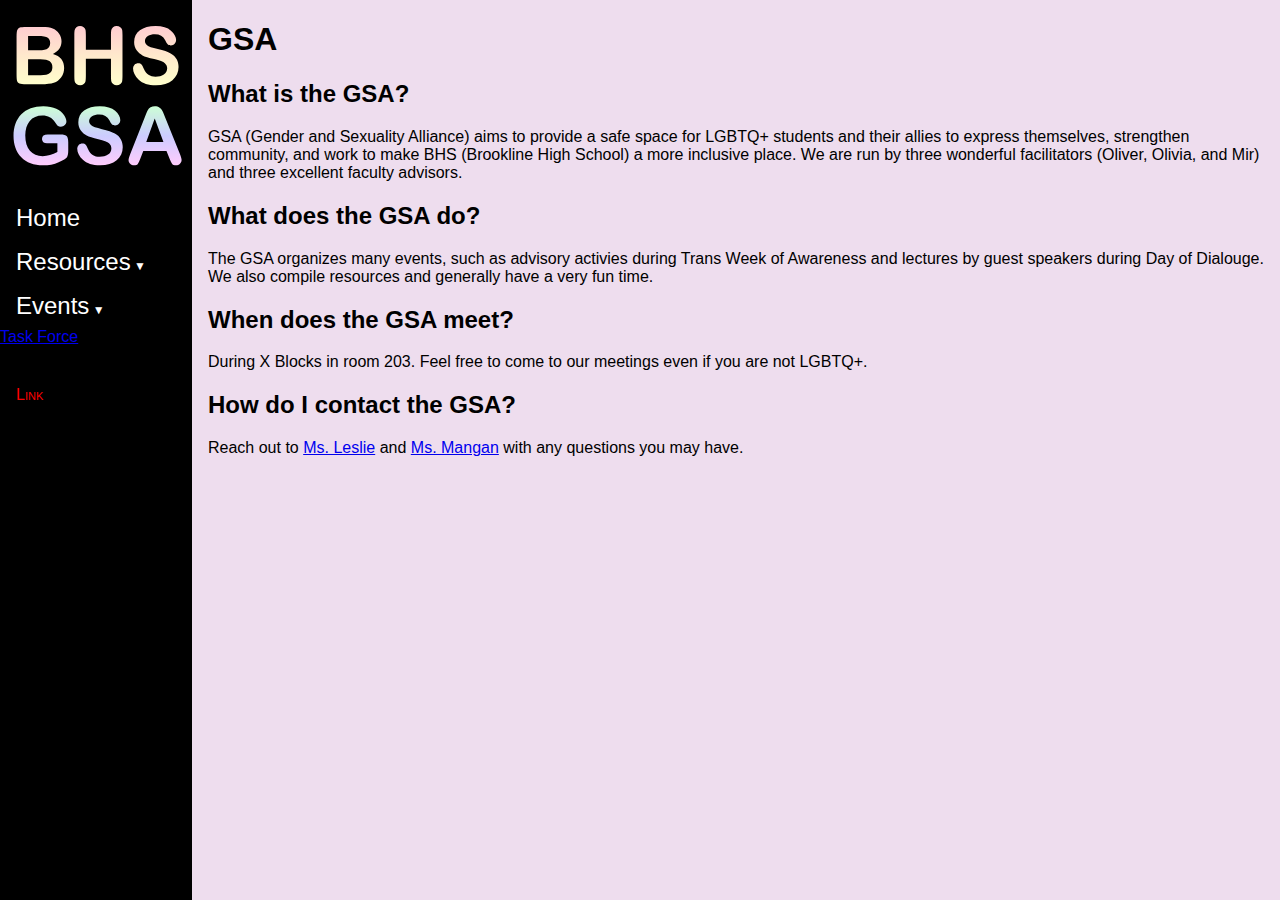
==== index.html @ 14a3fac6 "Fix navigation" ====
<!DOCTYPE html>
<html>

<head>
  <meta charset="utf-8">
  <title>Home - BHS GSA</title>
  <link href="/style.css" rel="stylesheet" type="text/css" />
  <link rel="icon" type="image/x-icon" href="/logo.svg">
</head>

<body>
  <nav>
    <a href="#header" class="skip">Skip to main content</a>
    <ul class="main">
      <li>
        <img src="/logo.svg">
        <a href="/">Home</a>
      </li>
      <li class="dropdown">
        <a href="/resources">Resources</a>
        <ul>
          <li><a href="/resources/bathrooms">Bathrooms</a></li>
        </ul>
      </li>
      <li class="dropdown">
        <a href="/events">Events</a>
        <ul>
          <li><a href="/events/retreat">GSA Retreat</a></li>
          <li><a href="/events/friendsgiving">Friendsgiving</a></li>
          <li><a href="/events/twoa">TWoA</a></li>
          <li><a href="/events/day-of-silence">Day of Silence</a></li>
          <li><a href="/events/day-of-dialogue">Day of Dialogue</a></li>
          <li><a href="/events/pride">Pride</a></li>
        </ul>
      </li><a href="/task-force">Task Force</a></li>
      <li>
    </ul>
    <ul class="exit">
  	  <li><a href="https://weather.com">Link</a></li>
    </ul>
  </nav>
  
  <h1 id="header">GSA</h1>
  <h2>What is the GSA?</h2>
  <p>GSA (Gender and Sexuality Alliance) aims to provide a safe space for LGBTQ+ students and their allies to express themselves, strengthen community, and work to make BHS (Brookline High School) a more inclusive place. We are run by three wonderful facilitators (Oliver, Olivia, and Mir) and three excellent faculty advisors.</p>
  <h2>What does the GSA do?</h2>
  <p>The GSA organizes many events, such as advisory activies during Trans Week of Awareness and lectures by guest speakers during Day of Dialouge. We also compile resources and generally have a very fun time.</p>
  <h2>When does the GSA meet?</h2>
  <p>During X Blocks in room 203. Feel free to come to our meetings even if you are not LGBTQ+.</p>
  <h2>How do I contact the GSA?</h2>
  <p>Reach out to <a href="mailto:kathryn_leslie@psbma.org">Ms. Leslie</a> and <a href="mailto:julia_mangan@psbma.org">Ms. Mangan</a> with any questions you may have.</p>
</body>
</html>
---- style.css ----
body {
  background-color: #ede;
  font-family: Helvetica, Verdana, sans-serif;
  margin-left: min(50%, 12rem);
  padding-left: 1rem;
}

nav { 
  width: min(50%, 12rem);
  position: fixed;
  left: 0;
  top: 0;
  height: 100%;
  background-color: #000;
  padding: 0;
}

nav ul {
  list-style-type: none;
  margin: 0;
  padding: 0;
}

nav li a {
  padding: 0.5rem 1rem;
  font-size: 1.5rem;
  color: #fff;
  display: block;
  text-decoration: none;
}

nav li a:hover, nav li a:focus, .skip:hover, .skip:focus {
  background: #a7a;
  text-decoration: underline;
}

nav li a:active, .skip:active {
  background: #fff;
  color: #a7a;
}

nav li li a {
  padding: 0.1rem 2rem;
  font-size: 1rem;
}

nav img {
  width: 100%;
}

.exit {
  position: static;
  bottom: 0;
  width: min(50%, 12rem);
  height: 2rem;
}

.exit a {
  font-size: 1rem;
  font-variant: small-caps;
  color: #f00;
  background: #000;
  background: linear-gradient(#0000, #0008 33%, #000c 66%);
}

.main {
  overflow: scroll;
  padding-bottom: 2rem;
}

.dropdown>a::after {
  content: " ▼";
  font-size: 0.75rem;
}

.dropdown ul {
  display: none;
}

.dropdown:focus-within ul, .dropdown:hover ul {
  display: initial;
}

.skip {
  border: 1px solid #a7a;
  padding: 0.5rem 1rem;
  color: #fff;
  display: block;
  z-index: -5;
  position: absolute;
  opacity: 0;
}

.skip:focus {
	opacity: 1;
    position: auto;
}
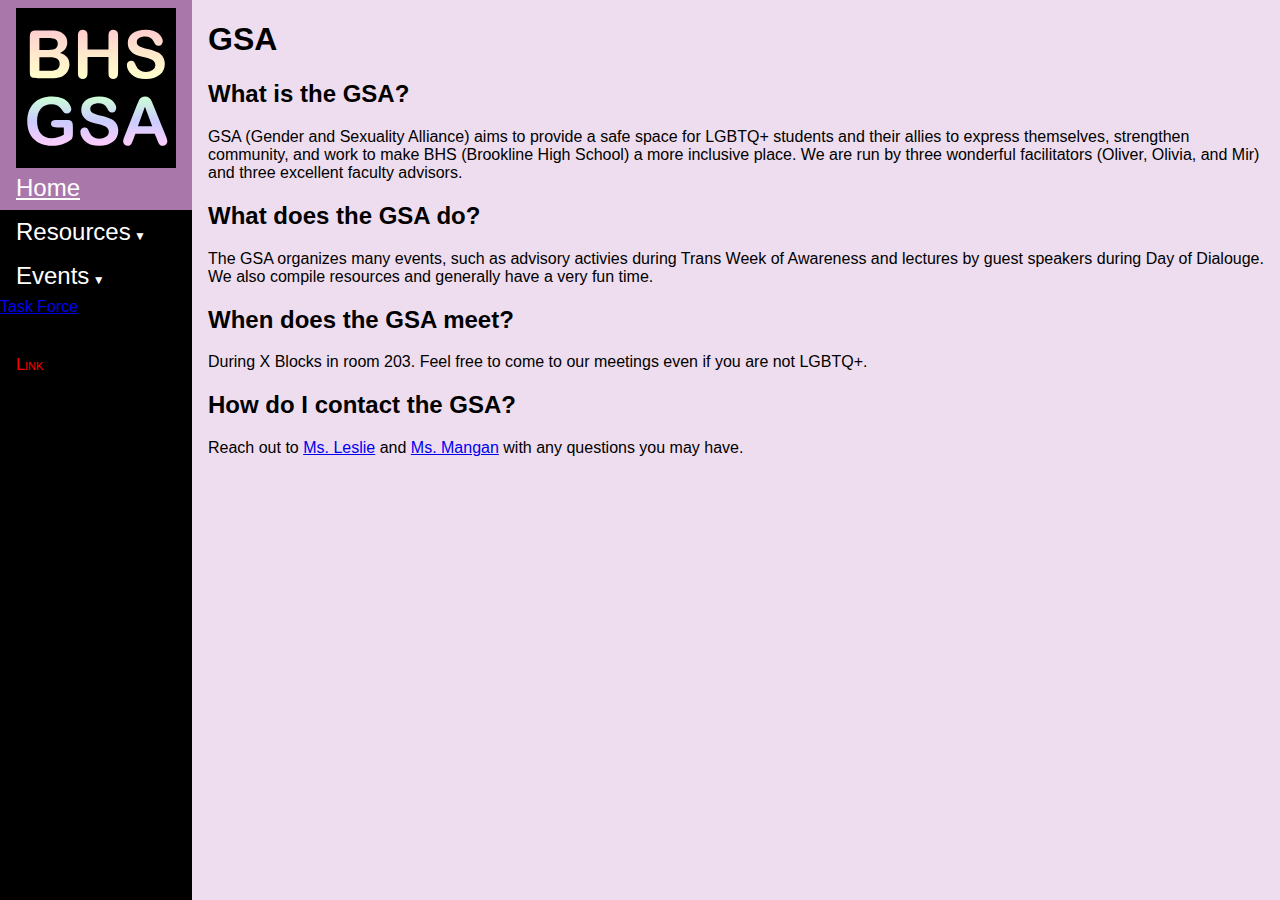
==== commit 71660e28: "Fix navigation" ====
--- a/index.html
+++ b/index.html
@@ -12,10 +12,7 @@
   <nav>
     <a href="#header" class="skip">Skip to main content</a>
     <ul class="main">
-      <li>
-        <img src="/logo.svg">
-        <a href="/">Home</a>
-      </li>
+      <li><a href="/"><img src="/logo.svg" />Home</a></li>
       <li class="dropdown">
         <a href="/resources">Resources</a>
         <ul>
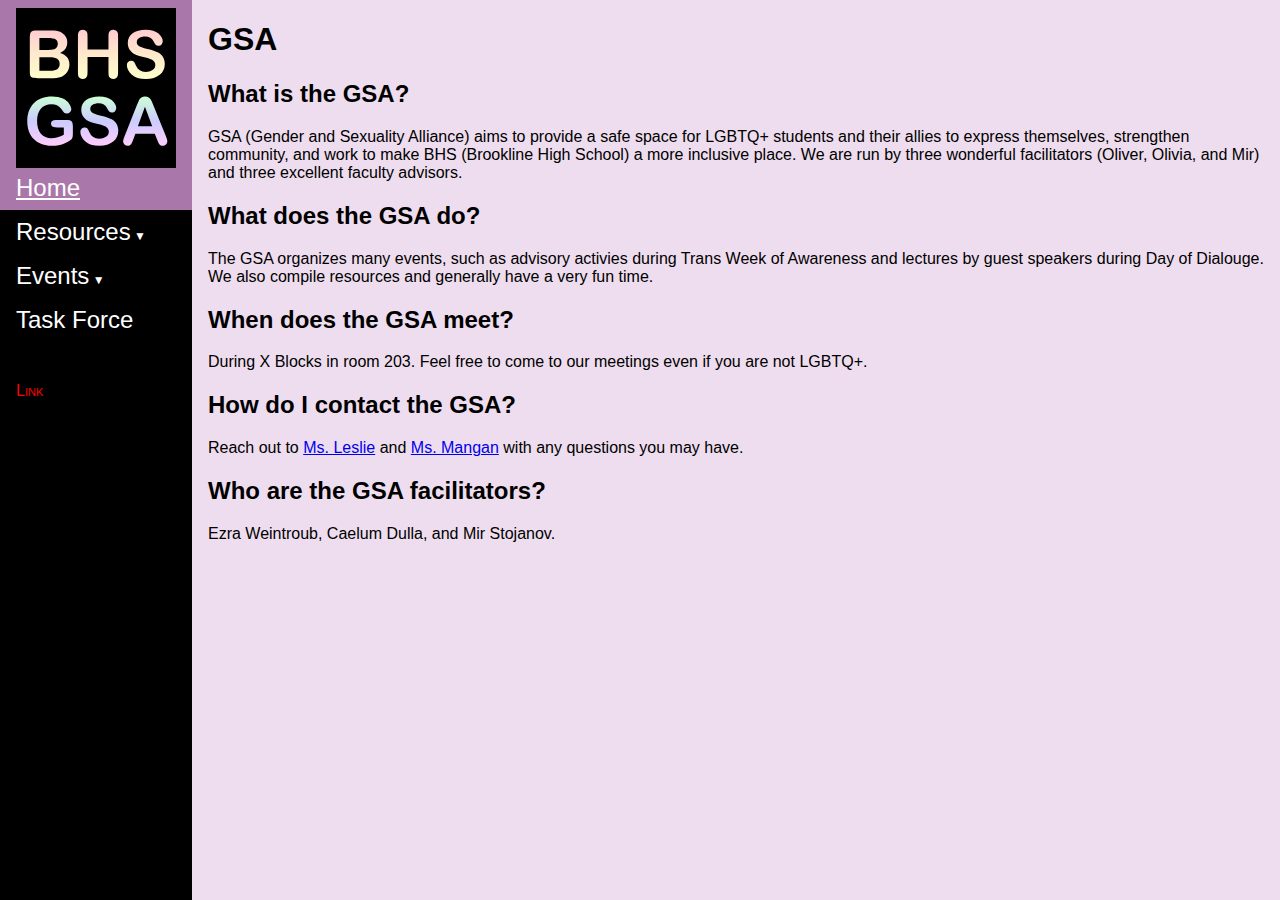
==== commit f4df144b: "Add facilitators" ====
--- a/index.html
+++ b/index.html
@@ -29,7 +29,7 @@
           <li><a href="/events/day-of-dialogue">Day of Dialogue</a></li>
           <li><a href="/events/pride">Pride</a></li>
         </ul>
-      </li><a href="/task-force">Task Force</a></li>
+      <li><a href="/task-force">Task Force</a></li>
       <li>
     </ul>
     <ul class="exit">
@@ -46,5 +46,7 @@
   <p>During X Blocks in room 203. Feel free to come to our meetings even if you are not LGBTQ+.</p>
   <h2>How do I contact the GSA?</h2>
   <p>Reach out to <a href="mailto:kathryn_leslie@psbma.org">Ms. Leslie</a> and <a href="mailto:julia_mangan@psbma.org">Ms. Mangan</a> with any questions you may have.</p>
+  <h2>Who are the GSA facilitators?</h2>
+  <p>Ezra Weintroub, Caelum Dulla, and Mir Stojanov.</p>
 </body>
 </html>
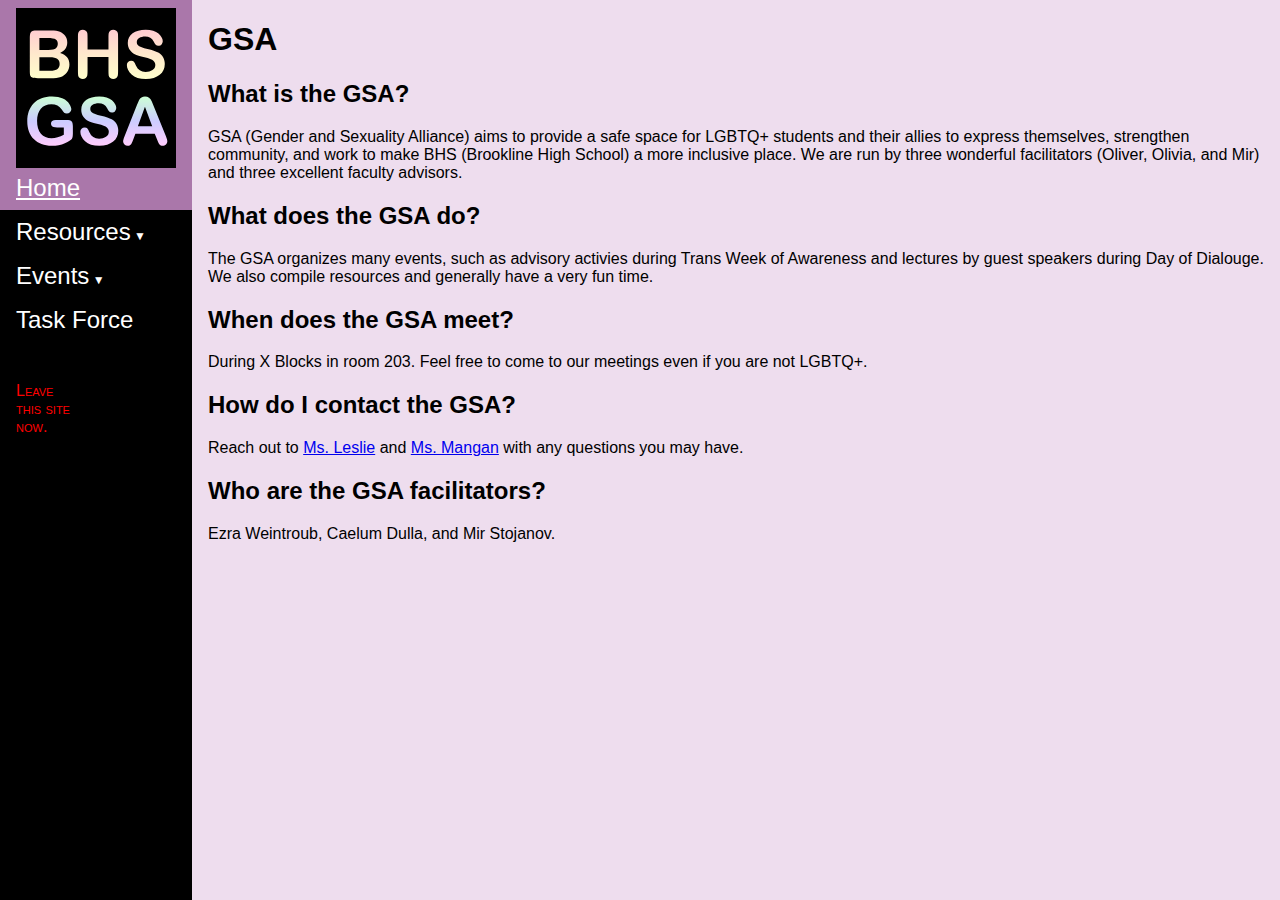
==== commit d450dc04: "Minor fix" ====
--- a/index.html
+++ b/index.html
@@ -10,7 +10,7 @@
 
 <body>
   <nav>
-    <a href="#header" class="skip">Skip to main content</a>
+    <a href="#content" class="skip">Skip to main content</a>
     <ul class="main">
       <li><a href="/"><img src="/logo.svg" />Home</a></li>
       <li class="dropdown">
@@ -33,11 +33,11 @@
       <li>
     </ul>
     <ul class="exit">
-  	  <li><a href="https://weather.com">Link</a></li>
+  	  <li><a href="https://weather.com">Leave this site now.</a></li>
     </ul>
   </nav>
   
-  <h1 id="header">GSA</h1>
+  <h1 id="content">GSA</h1>
   <h2>What is the GSA?</h2>
   <p>GSA (Gender and Sexuality Alliance) aims to provide a safe space for LGBTQ+ students and their allies to express themselves, strengthen community, and work to make BHS (Brookline High School) a more inclusive place. We are run by three wonderful facilitators (Oliver, Olivia, and Mir) and three excellent faculty advisors.</p>
   <h2>What does the GSA do?</h2>
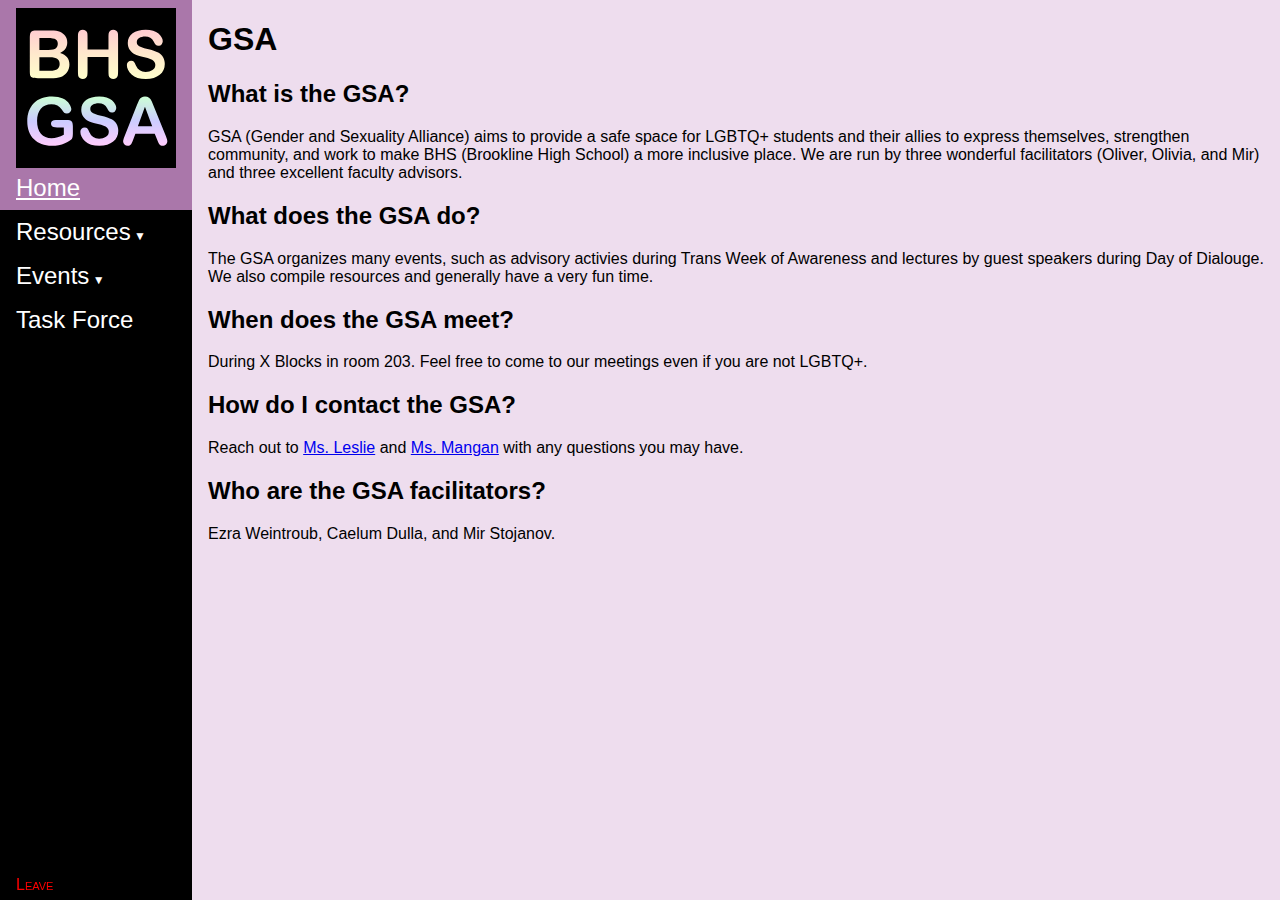
==== commit 8e1e5444: "Get rid of extraneous period" ====
--- a/index.html
+++ b/index.html
@@ -33,7 +33,7 @@
       <li>
     </ul>
     <ul class="exit">
-  	  <li><a href="https://weather.com">Leave this site now.</a></li>
+  	  <li><a href="https://weather.com">Leave this site now</a></li>
     </ul>
   </nav>
   
--- a/style.css
+++ b/style.css
@@ -49,7 +49,7 @@
 }
 
 .exit {
-  position: static;
+  position: absolute;
   bottom: 0;
   width: min(50%, 12rem);
   height: 2rem;
@@ -93,5 +93,5 @@
 
 .skip:focus {
 	opacity: 1;
-    position: auto;
+    position: static;
 }
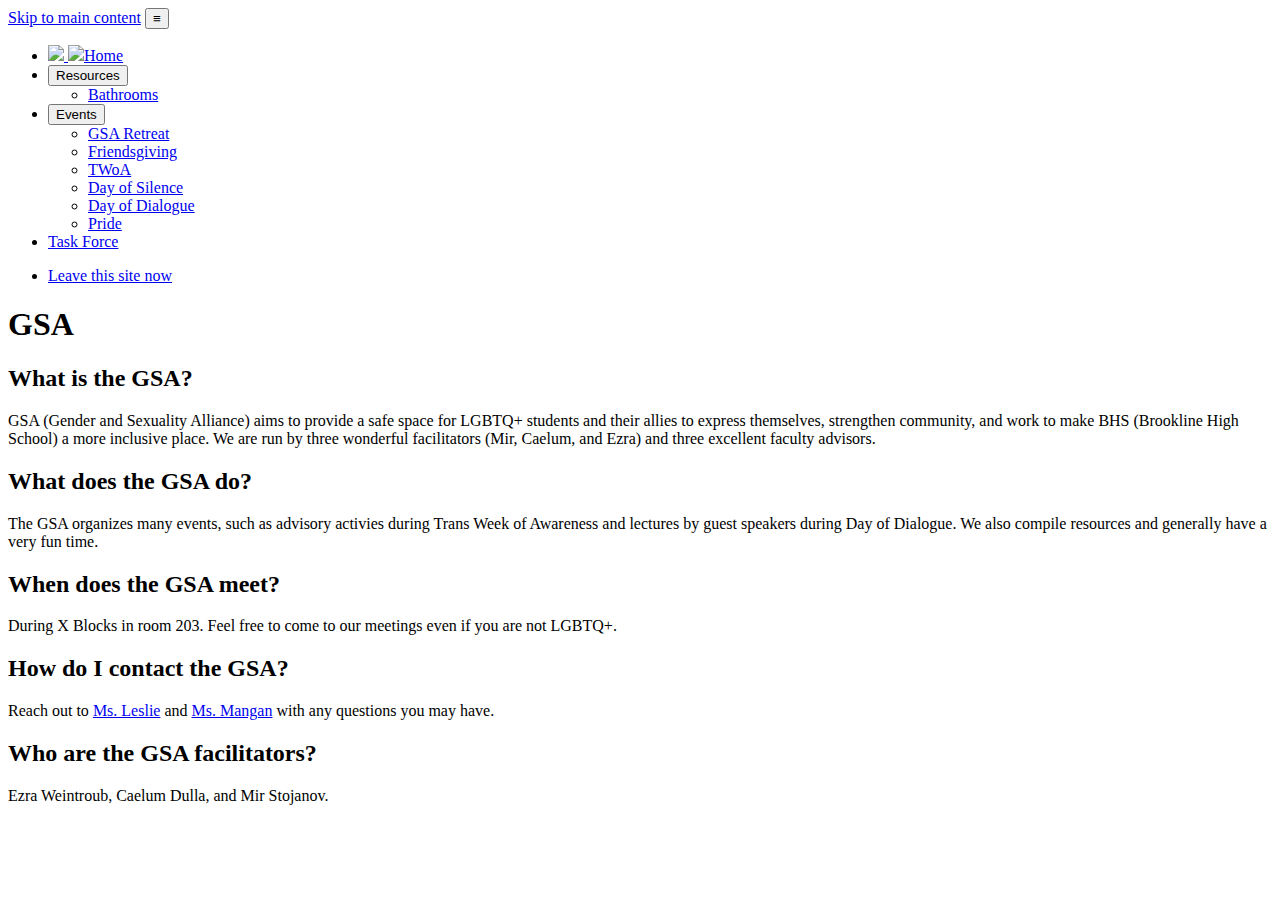
==== commit c723d5be: "Navigation updated; typos fixed" ====
--- a/index.html
+++ b/index.html
@@ -4,23 +4,25 @@
 <head>
   <meta charset="utf-8">
   <title>Home - BHS GSA</title>
-  <link href="/style.css" rel="stylesheet" type="text/css" />
-  <link rel="icon" type="image/x-icon" href="/logo.svg">
 </head>
 
 <body>
   <nav>
     <a href="#content" class="skip">Skip to main content</a>
+    <button id="menu-toggle" >≡</button>
     <ul class="main">
-      <li><a href="/"><img src="/logo.svg" />Home</a></li>
-      <li class="dropdown">
-        <a href="/resources">Resources</a>
+      <li><a href="/">
+        <img id="logo-wide" src="/logo-wide.svg" />
+        <img id="logo-thin" src="/logo-thin.svg" />Home
+      </a></li>
+      <li class="open dropdown">
+        <button>Resources</button>
         <ul>
           <li><a href="/resources/bathrooms">Bathrooms</a></li>
         </ul>
       </li>
       <li class="dropdown">
-        <a href="/events">Events</a>
+        <button>Events</button>
         <ul>
           <li><a href="/events/retreat">GSA Retreat</a></li>
           <li><a href="/events/friendsgiving">Friendsgiving</a></li>
@@ -30,7 +32,6 @@
           <li><a href="/events/pride">Pride</a></li>
         </ul>
       <li><a href="/task-force">Task Force</a></li>
-      <li>
     </ul>
     <ul class="exit">
   	  <li><a href="https://weather.com">Leave this site now</a></li>
@@ -39,14 +40,15 @@
   
   <h1 id="content">GSA</h1>
   <h2>What is the GSA?</h2>
-  <p>GSA (Gender and Sexuality Alliance) aims to provide a safe space for LGBTQ+ students and their allies to express themselves, strengthen community, and work to make BHS (Brookline High School) a more inclusive place. We are run by three wonderful facilitators (Oliver, Olivia, and Mir) and three excellent faculty advisors.</p>
+  <p>GSA (Gender and Sexuality Alliance) aims to provide a safe space for LGBTQ+ students and their allies to express themselves, strengthen community, and work to make BHS (Brookline High School) a more inclusive place. We are run by three wonderful facilitators (Mir, Caelum, and Ezra) and three excellent faculty advisors.</p>
   <h2>What does the GSA do?</h2>
-  <p>The GSA organizes many events, such as advisory activies during Trans Week of Awareness and lectures by guest speakers during Day of Dialouge. We also compile resources and generally have a very fun time.</p>
+  <p>The GSA organizes many events, such as advisory activies during Trans Week of Awareness and lectures by guest speakers during Day of Dialogue. We also compile resources and generally have a very fun time.</p>
   <h2>When does the GSA meet?</h2>
   <p>During X Blocks in room 203. Feel free to come to our meetings even if you are not LGBTQ+.</p>
   <h2>How do I contact the GSA?</h2>
   <p>Reach out to <a href="mailto:kathryn_leslie@psbma.org">Ms. Leslie</a> and <a href="mailto:julia_mangan@psbma.org">Ms. Mangan</a> with any questions you may have.</p>
   <h2>Who are the GSA facilitators?</h2>
   <p>Ezra Weintroub, Caelum Dulla, and Mir Stojanov.</p>
+  <script src="modules/jquery/jquery-3.3.1.min.js"></script>
 </body>
 </html>
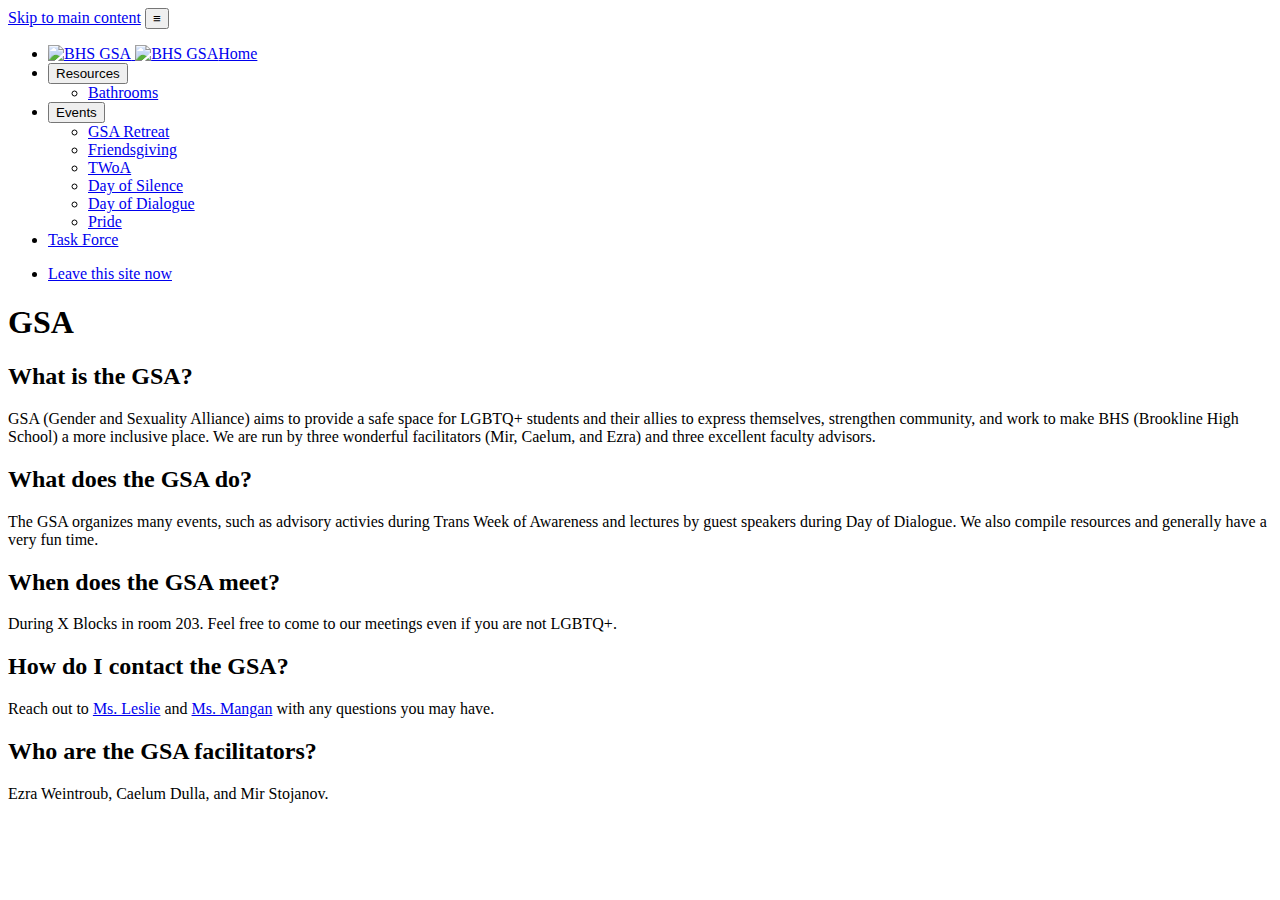
==== commit 7d9e786b: "Alt text added" ====
--- a/index.html
+++ b/index.html
@@ -12,8 +12,8 @@
     <button id="menu-toggle" >≡</button>
     <ul class="main">
       <li><a href="/">
-        <img id="logo-wide" src="/logo-wide.svg" />
-        <img id="logo-thin" src="/logo-thin.svg" />Home
+        <img id="logo-wide" src="/logo-wide.svg" alt="BHS GSA" />
+        <img id="logo-thin" src="/logo-thin.svg" alt="BHS GSA" />Home
       </a></li>
       <li class="open dropdown">
         <button>Resources</button>
